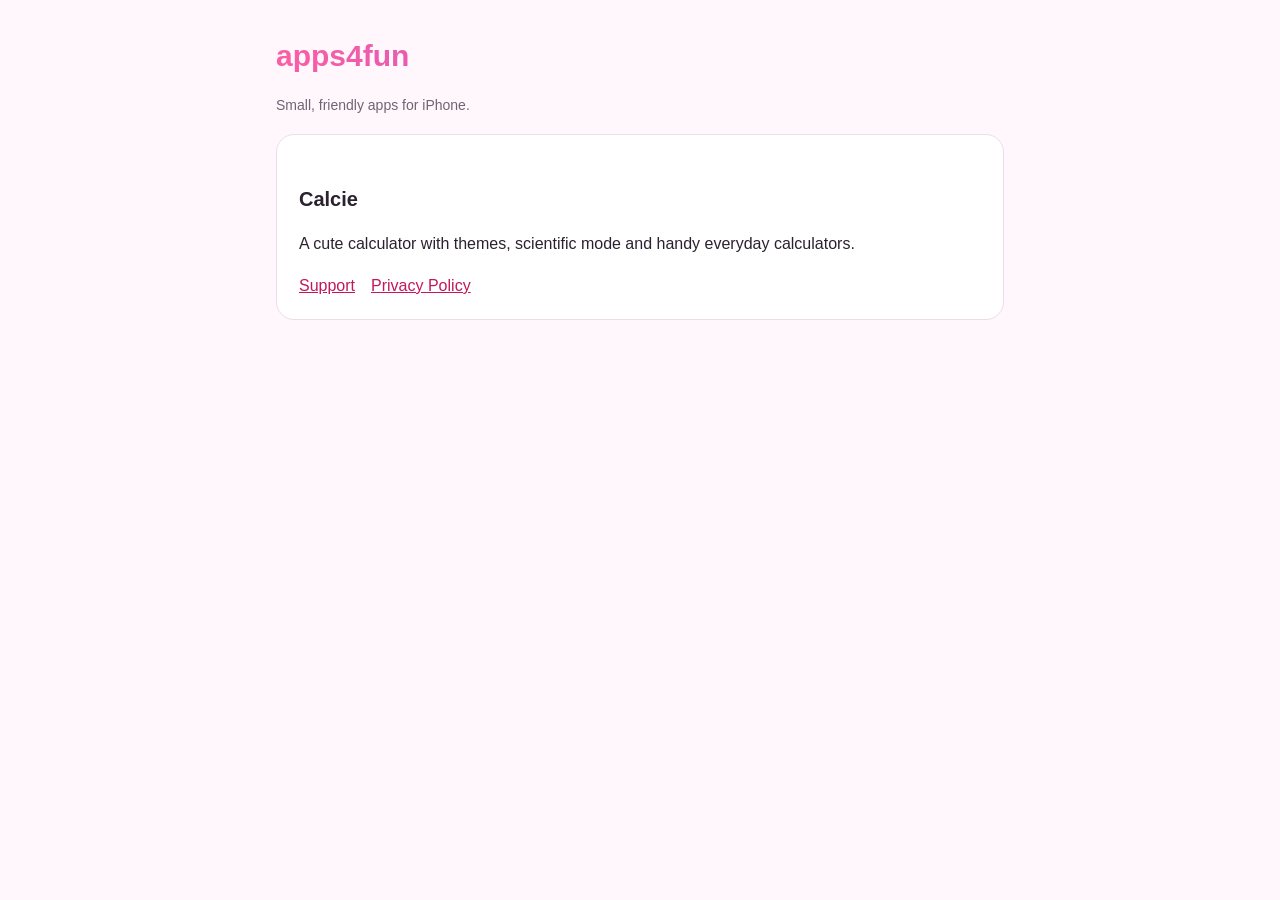
==== index.html @ b7c14183 "Add files via upload" ====
<!doctype html>
<html lang="en"><head><meta charset="utf-8"><meta name="viewport" content="width=device-width,initial-scale=1">
<title>apps4fun</title><link rel="stylesheet" href="style.css"></head>
<body><main>
<h1>apps4fun</h1>
<p class="muted">Small, friendly apps for iPhone.</p>
<div class="card">
<h2>Calcie</h2>
<p>A cute calculator with themes, scientific mode and handy everyday calculators.</p>
<nav><a href="calcie/support.html">Support</a><a href="calcie/privacy.html">Privacy Policy</a></nav>
</div>
</main></body></html>
---- style.css ----
:root{--bg:#fff7fb;--card:#fff;--text:#2b2230;--muted:#6f6475;--accent:#c2185b;--line:#f0dbe6}
@media (prefers-color-scheme:dark){:root{--bg:#17121a;--card:#221a26;--text:#f4eef6;--muted:#b3a8b8;--accent:#ff7ab8;--line:#3a2c40}}
*{box-sizing:border-box}
body{margin:0;background:var(--bg);color:var(--text);font:16px/1.6 -apple-system,BlinkMacSystemFont,"Segoe UI",Roboto,sans-serif}
main{max-width:760px;margin:0 auto;padding:32px 16px 64px}
h1{font-size:30px;margin:0 0 4px;background:linear-gradient(135deg,#ff5fa2,#8e4fe0);-webkit-background-clip:text;background-clip:text;color:transparent}
h2{font-size:20px;margin:28px 0 8px}
.card{background:var(--card);border:1px solid var(--line);border-radius:18px;padding:20px 22px;margin:18px 0}
.muted{color:var(--muted);font-size:14px}
a{color:var(--accent)}
nav{display:flex;gap:16px;flex-wrap:wrap;margin:8px 0 0}
.lang{font-size:14px}
ul{padding-left:20px}
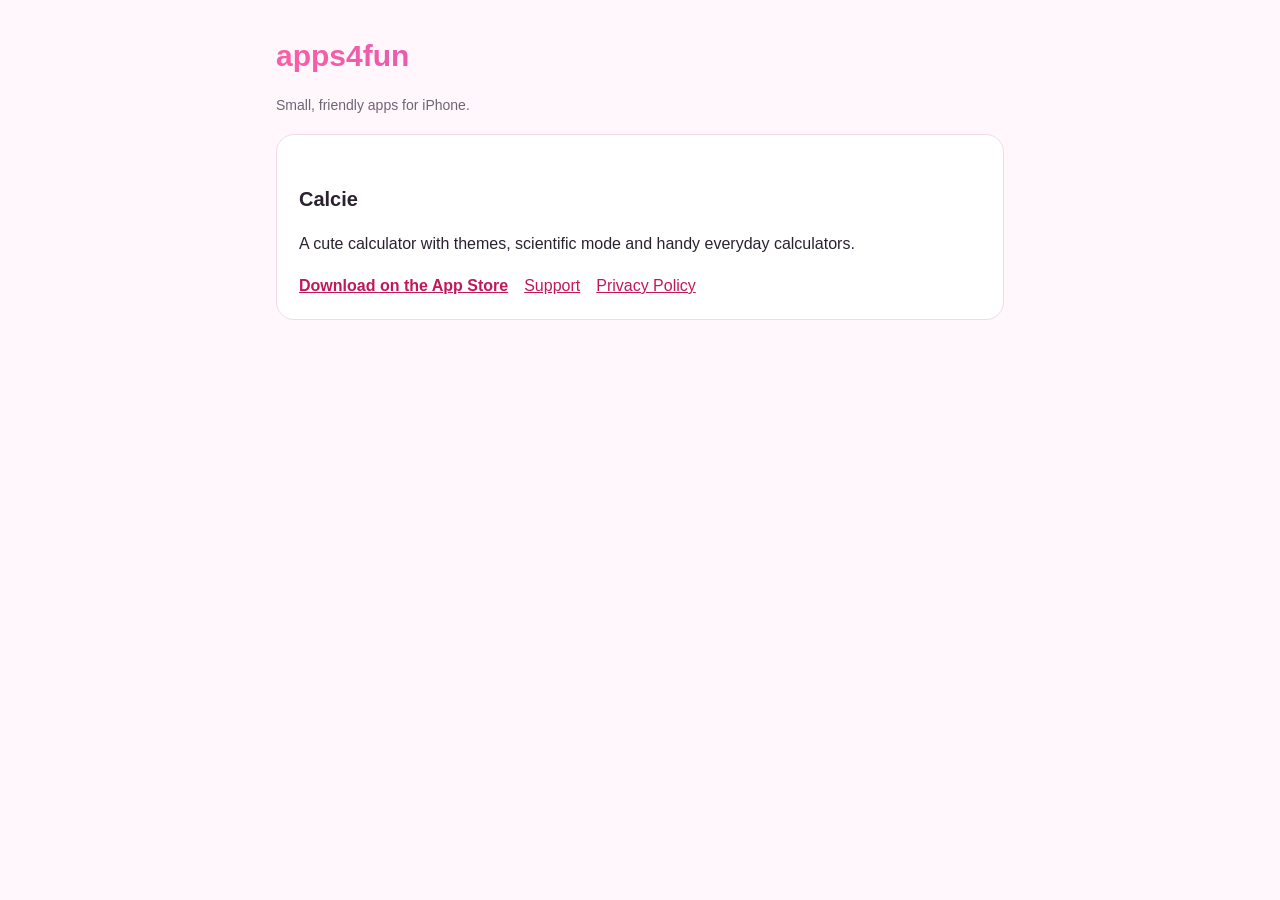
==== commit efeac5c2: "Add files via upload" ====
--- a/index.html
+++ b/index.html
@@ -7,6 +7,6 @@
 <div class="card">
 <h2>Calcie</h2>
 <p>A cute calculator with themes, scientific mode and handy everyday calculators.</p>
-<nav><a href="calcie/support.html">Support</a><a href="calcie/privacy.html">Privacy Policy</a></nav>
+<nav><a href="https://apps.apple.com/app/id6819202153"><b>Download on the App Store</b></a><a href="calcie/support.html">Support</a><a href="calcie/privacy.html">Privacy Policy</a></nav>
 </div>
 </main></body></html>
